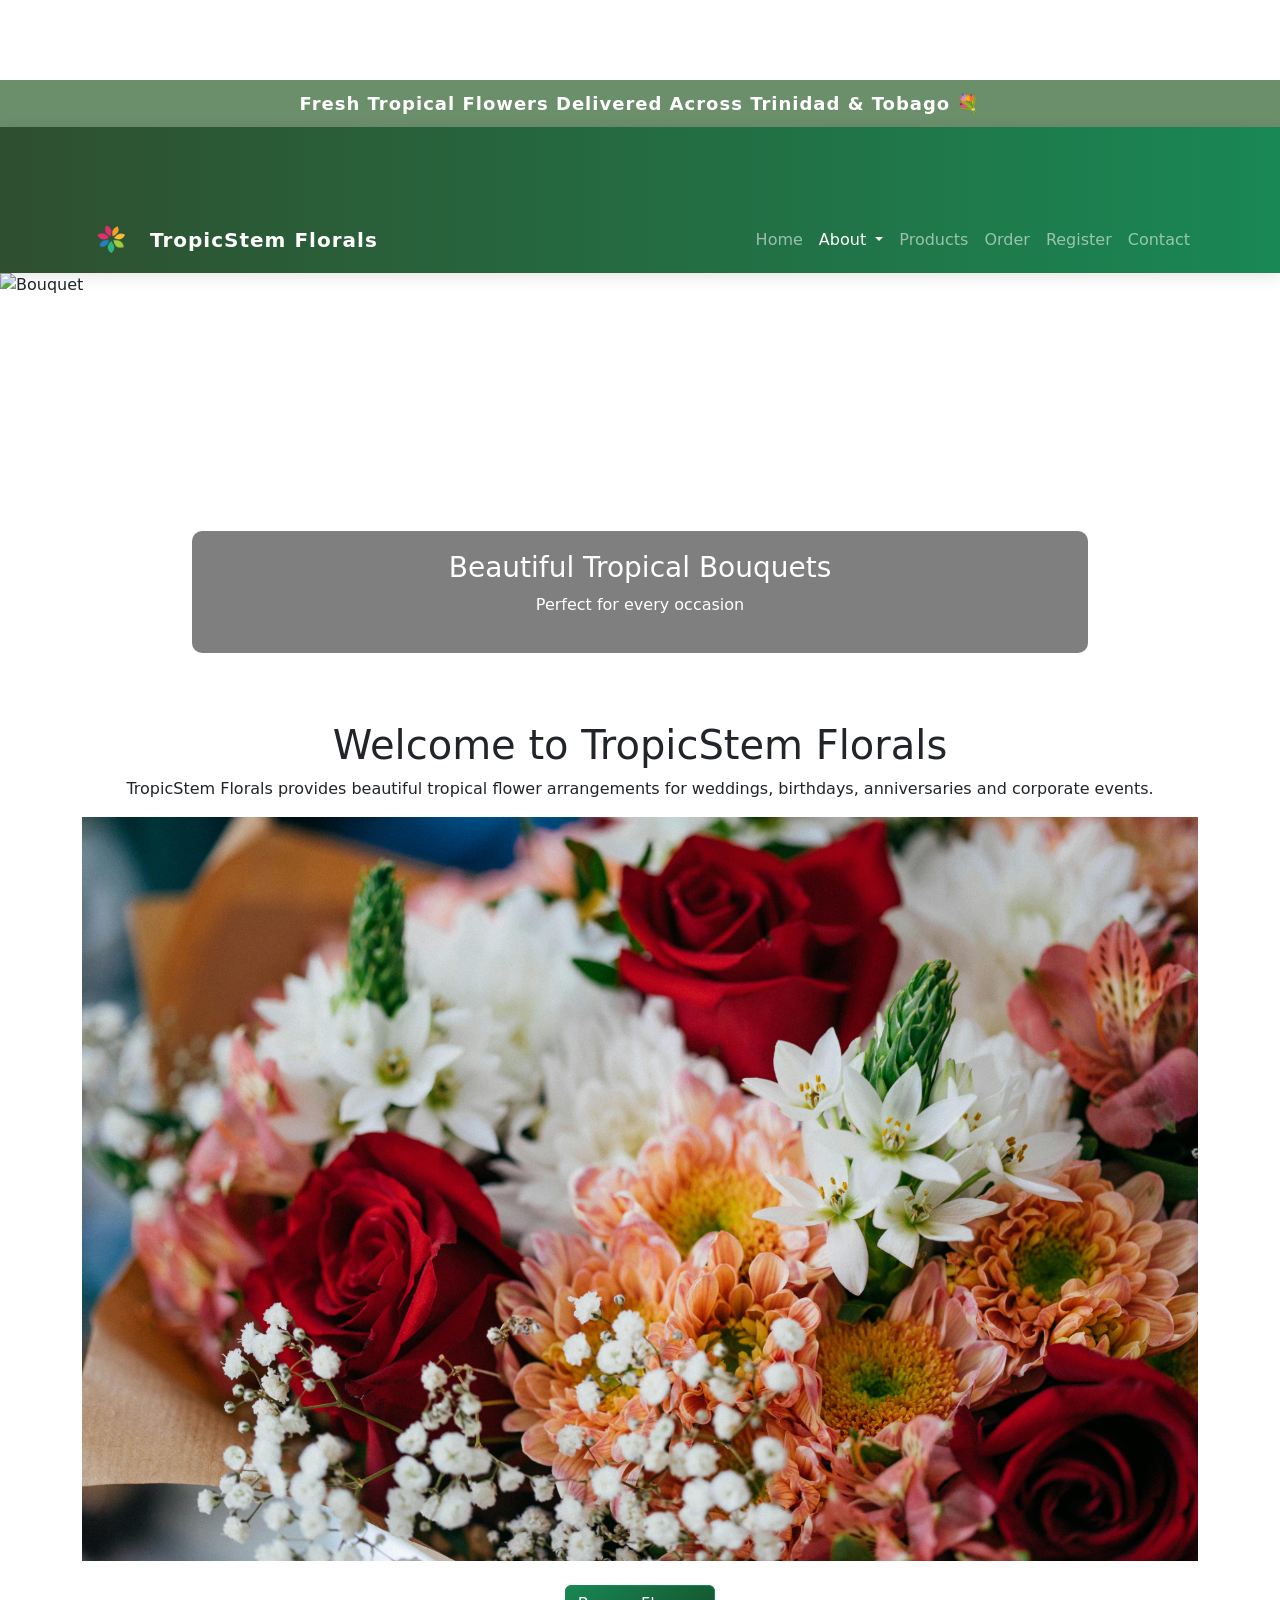
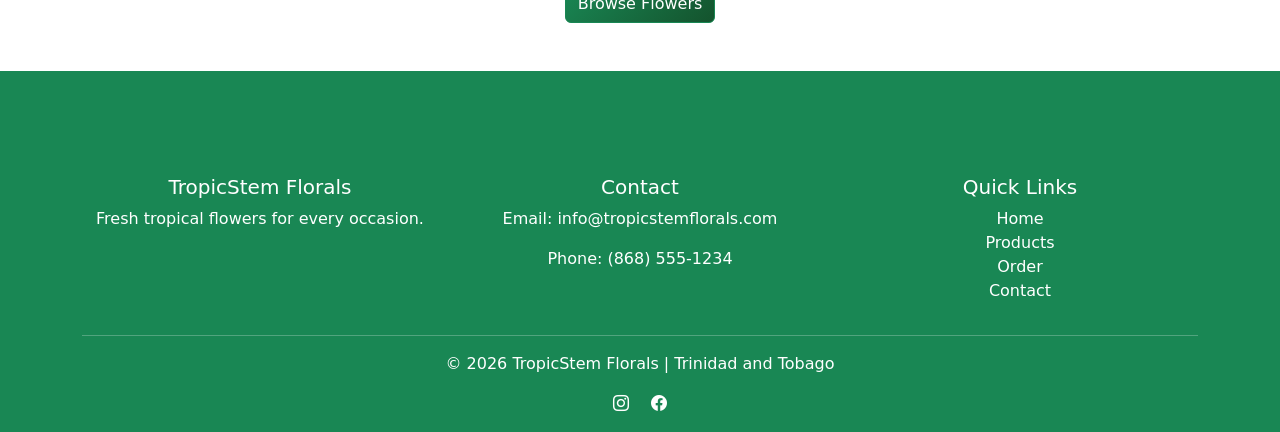
==== index.html @ 441d1170 "Add files via upload" ====
<!DOCTYPE html>
<html lang="en">

<head>

<meta charset="UTF-8">
<meta name="viewport" content="width=device-width, initial-scale=1">

<meta name="description" content="TropicStem Florals – Tropical flower arrangements in Trinidad and Tobago">
<meta name="keywords" content="florist Trinidad, tropical flowers, wedding flowers, flower delivery">
<meta name="author" content="Jonathan Hosein">

<title>TropicStem Florals</title>

<link rel="stylesheet" href="css/style.css">
<link href="https://cdn.jsdelivr.net/npm/bootstrap@5.3.2/dist/css/bootstrap.min.css" rel="stylesheet">
<link href="https://cdn.jsdelivr.net/npm/bootstrap-icons/font/bootstrap-icons.css" rel="stylesheet">

</head>

<body>

<div class="top-banner">
Fresh Tropical Flowers Delivered Across Trinidad & Tobago 💐
</div>

<nav class="navbar navbar-expand-lg navbar-dark bg-success sticky-top">

<div class="container">

<a class="navbar-brand d-flex align-items-center" href="index.html">
<img src="images/logo.png" alt="TropicStem Logo" class="me-2">
TropicStem Florals
</a>

<ul class="navbar-nav ms-auto">

<li class="nav-item"><a class="nav-link" href="index.html">Home</a></li>
<li class="nav-item dropdown">

<a class="nav-link dropdown-toggle active" href="#" role="button" data-bs-toggle="dropdown">
About
</a>

<ul class="dropdown-menu">

<li>
<a class="dropdown-item" href="about.html">About Us</a>
</li>

<li>
<a class="dropdown-item" href="founder.html">Founder</a>
</li>

</ul>

</li>
<li class="nav-item"><a class="nav-link" href="products.html">Products</a></li>
<li class="nav-item"><a class="nav-link" href="order.html">Order</a></li>
<li class="nav-item"><a class="nav-link" href="register.html">Register</a></li>
<li class="nav-item"><a class="nav-link" href="contact.html">Contact</a></li>

</ul>

</div>

</nav>

<div id="flowerCarousel" class="carousel slide" data-bs-ride="carousel">

<div class="carousel-inner">

<div class="carousel-item active">
<img src="images/bouquetone.jpg" class="d-block w-100" alt="Bouquet">

<div class="carousel-caption">
<h3>Beautiful Tropical Bouquets</h3>
<p>Perfect for every occasion</p>
</div>

</div>

<div class="carousel-item">
<img src="images/bouquettwo.jpg" class="d-block w-100" alt="Wedding flowers">

<div class="carousel-caption">
<h3>Elegant Wedding Flowers</h3>
<p>Designed for your special day</p>
</div>

</div>

<div class="carousel-item">
<img src="images/bouquetthree.jpg" class="d-block w-100" alt="Corporate flowers">

<div class="carousel-caption">
<h3>Corporate Floral Designs</h3>
<p>Professional arrangements for your business</p>
</div>

</div>

</div>

<button class="carousel-control-prev" type="button" data-bs-target="#flowerCarousel" data-bs-slide="prev">
<span class="carousel-control-prev-icon"></span>
</button>

<button class="carousel-control-next" type="button" data-bs-target="#flowerCarousel" data-bs-slide="next">
<span class="carousel-control-next-icon"></span>
</button>

</div>

<div class="container text-center mt-5">

<h1>Welcome to TropicStem Florals</h1>

<p>
TropicStem Florals provides beautiful tropical flower arrangements 
for weddings, birthdays, anniversaries and corporate events.
</p>

<img src="images/bouquet.jpg" class="img-fluid" alt="Tropical flower bouquet">

<br><br>

<a href="products.html" class="btn btn-success">Browse Flowers</a>

</div>

<footer class="footer mt-5 bg-success text-white pt-4 pb-3">

<div class="container">

<div class="row">

<div class="col-md-4">
<h5>TropicStem Florals</h5>
<p>Fresh tropical flowers for every occasion.</p>
</div>

<div class="col-md-4">
<h5>Contact</h5>
<p>Email: info@tropicstemflorals.com</p>
<p>Phone: (868) 555-1234</p>
</div>

<div class="col-md-4">
<h5>Quick Links</h5>
<ul class="list-unstyled">
<li><a href="index.html" class="text-white">Home</a></li>
<li><a href="products.html" class="text-white">Products</a></li>
<li><a href="order.html" class="text-white">Order</a></li>
<li><a href="contact.html" class="text-white">Contact</a></li>
</ul>
</div>

</div>

<hr class="border-light">

<p class="text-center mb-0">© 2026 TropicStem Florals | Trinidad and Tobago</p>

<div class="text-center mt-3">
<a href="#" class="text-white me-3"><i class="bi bi-instagram"></i></a>
<a href="#" class="text-white"><i class="bi bi-facebook"></i></a>
</div>

</div>

</footer>

<script src="https://cdn.jsdelivr.net/npm/bootstrap@5.3.2/dist/js/bootstrap.bundle.min.js"></script>

<button id="scrollTopBtn" title="Go to top">
  <i class="bi bi-arrow-up-circle-fill"></i>
</button>

<script>
// Get the button
const scrollTopBtn = document.getElementById("scrollTopBtn");

// Show button when user scrolls down 200px
window.onscroll = function() {scrollFunction()};

function scrollFunction() {
  if (document.body.scrollTop > 200 || document.documentElement.scrollTop > 200) {
    scrollTopBtn.style.display = "block";
  } else {
    scrollTopBtn.style.display = "none";
  }
}

// Scroll to top when button clicked
scrollTopBtn.addEventListener("click", () => {
  window.scrollTo({
    top: 0,
    behavior: "smooth" // smooth scrolling
  });
});
</script>

</body>

</html>
---- css/style.css ----
/* ================= BASE ================= */
:root {
    --primary-green: #2F4F2F;
    --accent-green: #198754;
    --soft-green: #9CAF88;
    --light-bg: #f8fdf9;
    --text-dark: #1b4332;
}

html {
    scroll-behavior: smooth;
}

body {
    font-family: Arial, sans-serif;
    background-color: var(--light-bg);
    color: var(--text-dark);
    padding-top: 80px;
}

/* ================= HEADINGS ================= */
h1 {
    color: #2e7d32;
    margin-bottom: 30px;
}

/* ================= NAVBAR ================= */
.navbar {
    background: linear-gradient(90deg, #2F4F2F, #198754);
    box-shadow: 0 4px 15px rgba(0,0,0,0.1);
}

.navbar-brand {
    display: flex;
    align-items: center;
    font-weight: 600;
    letter-spacing: 1px;
}

.navbar-brand img {
    height: 100px;
    border-radius: 5px;
}

/* ================= HERO ================= */
.hero {
    background-image: url('../images/hero.jpg');
    height: 500px;
    background-size: cover;
    background-position: center;
    display: flex;
    align-items: center;
    justify-content: center;
    text-align: center;
    color: white;
}

.hero-text {
    background: rgba(0,0,0,0.4);
    padding: 40px;
    border-radius: 10px;
    backdrop-filter: blur(4px); /* subtle premium effect */
}

.hero h1 {
    font-size: 48px;
    font-weight: bold;
}

.hero p {
    font-size: 22px;
    margin-bottom: 20px;
}

/* ================= TOP BANNER ================= */
.top-banner {
    background-color: #6B8E6B;
    color: white;
    text-align: center;
    padding: 10px;
    font-size: 18px;
    font-weight: bold;
    letter-spacing: 1px;
    width: 100%;
}

/* ================= CAROUSEL ================= */
.carousel img {
    height: 400px;
    object-fit: cover;
}

.carousel-caption {
    background: rgba(0,0,0,0.5);
    padding: 15px;
    border-radius: 10px;
}

/* ================= CARDS ================= */
.card {
    border: none;
    border-radius: 15px;
    overflow: hidden;
    margin-bottom: 20px;
    transition: all 0.3s ease;
    box-shadow: 0 4px 15px rgba(0,0,0,0.08);
}

.card:hover {
    transform: translateY(-8px); /* softer than before */
    box-shadow: 0 12px 28px rgba(0,0,0,0.15);
}

.card-img-top {
    height: 250px;
    object-fit: cover;
    transition: transform 0.4s ease;
}

.card:hover .card-img-top {
    transform: scale(1.06); /* more subtle zoom */
}

.card-title {
    font-weight: 600;
    color: var(--text-dark);
}

/* ================= BUTTONS ================= */
.btn-success {
    border-radius: 30px;
    padding: 10px 20px;
    font-weight: 500;
    background: linear-gradient(135deg, #198754, #14532d);
    border: none;
    transition: all 0.3s ease;
}

.btn-success:hover {
    transform: translateY(-2px);
    background: linear-gradient(135deg, #146c43, #0f3d2e);
}

/* ================= FOOTER ================= */
.footer {
    background-color: var(--primary-green);
    color: white;
    padding: 40px 0;
}

.footer a {
    color: #E3EEDC;
    text-decoration: none;
}

.footer a:hover {
    color: white;
    text-decoration: underline;
}

footer {
    background-color: #222;
    color: white;
    text-align: center;
    padding: 15px;
    margin-top: 40px;
}

/* ================= SOCIAL ICONS ================= */
.social-icon {
    color: var(--primary-green);
    font-size: 24px;
    margin: 0 10px;
    transition: all 0.3s ease;
}

.social-icon:hover {
    color: var(--accent-green);
    transform: scale(1.2);
}

/* ================= VIDEO ================= */
.video-container {
    max-width: 100%;
    overflow: hidden;
}

video {
    width: 100%;
    height: auto;
    max-height: 400px;
    object-fit: cover;
}

/* ================= DROPDOWN ================= */
.dropdown-menu {
    border-radius: 10px;
}

.dropdown-item:hover {
    background-color: var(--accent-green);
    color: white;
}

/* ================= FOUNDER IMAGE ================= */
.founder-img {
    transition: transform 0.4s ease, box-shadow 0.4s ease;
}

.founder-img:hover {
    transform: scale(1.05);
    box-shadow: 0 10px 25px rgba(0, 0, 0, 0.25);
}

/* ================= CONTAINER ================= */
.container {
    margin-top: 80px;
}

/* ================= PREMIUM FADE-IN ================= */
.fade-in {
    opacity: 0;
    transform: translateY(20px);
    transition: all 0.8s ease;
}

.fade-in.show {
    opacity: 1;
    transform: translateY(0);
}/* In your style.css */
.navbar {
    padding-top: 0.3rem;   /* default is ~0.5-0.75rem */
    padding-bottom: 0.3rem;
}

.navbar-brand img {
    height: 40px;          /* adjust logo size if needed */
}@media (max-width: 768px) {
    .hero {
        height: 300px;
    }
    .hero h1 {
        font-size: 32px;
    }
    .hero p {
        font-size: 16px;
    }
}@media (max-width: 576px) {
    .card-body {
        padding: 1rem;
    }
}a:focus, button:focus, input:focus, select:focus {
    outline: 3px solid #198754; /* accent-green */
    outline-offset: 2px;
}.navbar-dark .navbar-nav .nav-link.active {
    color: #ffffff; /* ensures high contrast */
}#scrollTopBtn {
  position: fixed;
  bottom: 40px;
  right: 40px;
  z-index: 99;
  background-color: var(--accent-green);
  color: white;
  border: none;
  border-radius: 50%;
  padding: 12px 16px;
  font-size: 24px;
  cursor: pointer;
  display: none; /* Hidden by default */
  box-shadow: 0 4px 10px rgba(0,0,0,0.3);
  transition: all 0.3s ease;
}

#scrollTopBtn:hover {
  background-color: var(--primary-green);
  transform: scale(1.1);
}
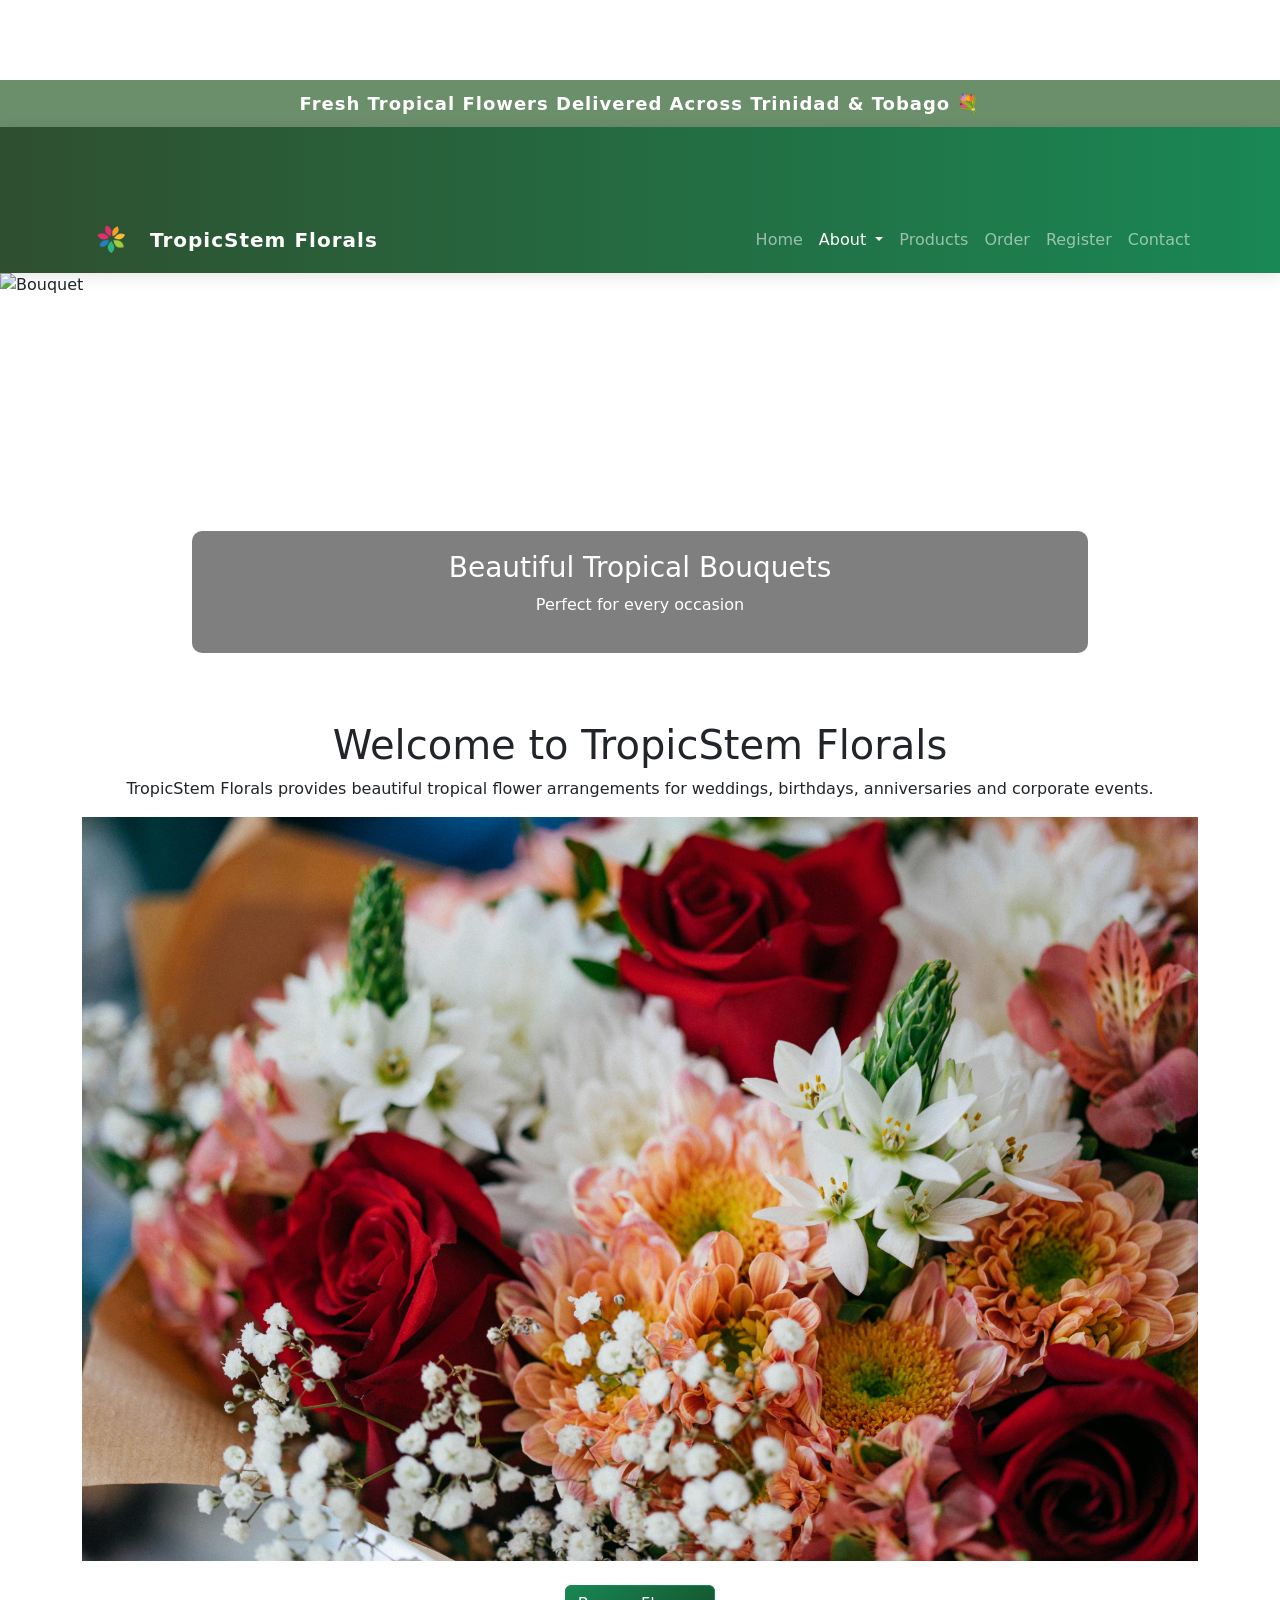
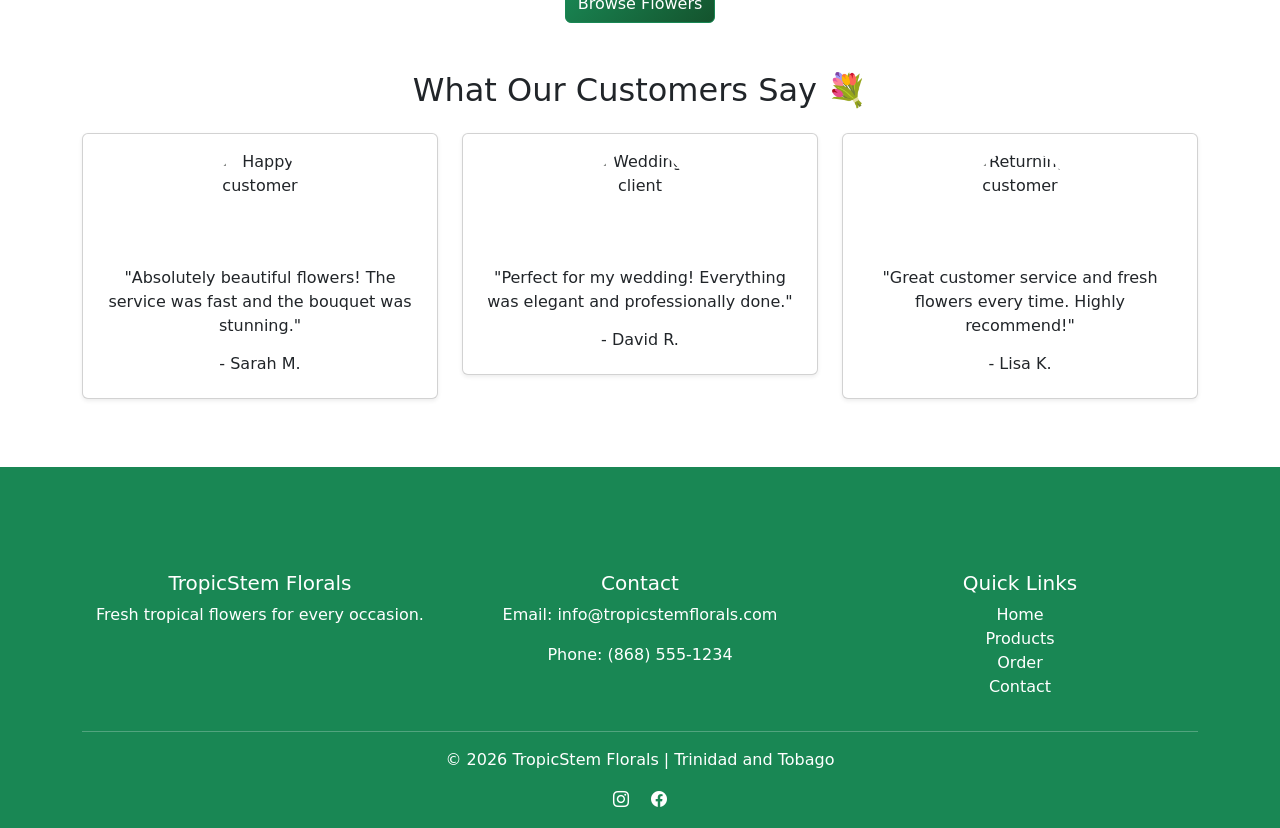
==== commit f0ac5fe7: "Add files via upload" ====
--- a/index.html
+++ b/index.html
@@ -126,6 +126,44 @@
 <br><br>
 
 <a href="products.html" class="btn btn-success">Browse Flowers</a>
+
+</div>
+
+<!-- TESTIMONIALS SECTION -->
+<div class="container mt-5">
+
+  <h2 class="text-center mb-4 fade-in">What Our Customers Say 💐</h2>
+
+  <div class="row g-4">
+
+    <!-- TESTIMONIAL 1 -->
+    <div class="col-md-4 fade-in">
+      <div class="card p-3 shadow-sm text-center">
+        <img src="images/customer1.jpg" class="rounded-circle mx-auto mb-3" alt="Happy customer" width="100" height="100">
+        <p>"Absolutely beautiful flowers! The service was fast and the bouquet was stunning."</p>
+        <h6>- Sarah M.</h6>
+      </div>
+    </div>
+
+    <!-- TESTIMONIAL 2 -->
+    <div class="col-md-4 fade-in">
+      <div class="card p-3 shadow-sm text-center">
+        <img src="images/customer2.jpg" class="rounded-circle mx-auto mb-3" alt="Wedding client" width="100" height="100">
+        <p>"Perfect for my wedding! Everything was elegant and professionally done."</p>
+        <h6>- David R.</h6>
+      </div>
+    </div>
+
+    <!-- TESTIMONIAL 3 -->
+    <div class="col-md-4 fade-in">
+      <div class="card p-3 shadow-sm text-center">
+        <img src="images/customer3.jpg" class="rounded-circle mx-auto mb-3" alt="Returning customer" width="100" height="100">
+        <p>"Great customer service and fresh flowers every time. Highly recommend!"</p>
+        <h6>- Lisa K.</h6>
+      </div>
+    </div>
+
+  </div>
 
 </div>
 
@@ -201,6 +239,28 @@
 });
 </script>
 
+<script>
+// Fade-in on scroll
+const faders = document.querySelectorAll('.fade-in');
+
+const appearOptions = {
+  threshold: 0.2
+};
+
+const appearOnScroll = new IntersectionObserver(function(entries, observer) {
+  entries.forEach(entry => {
+    if (!entry.isIntersecting) return;
+
+    entry.target.classList.add('show');
+    observer.unobserve(entry.target);
+  });
+}, appearOptions);
+
+faders.forEach(fader => {
+  appearOnScroll.observe(fader);
+});
+</script>
+
 </body>
 
 </html>
